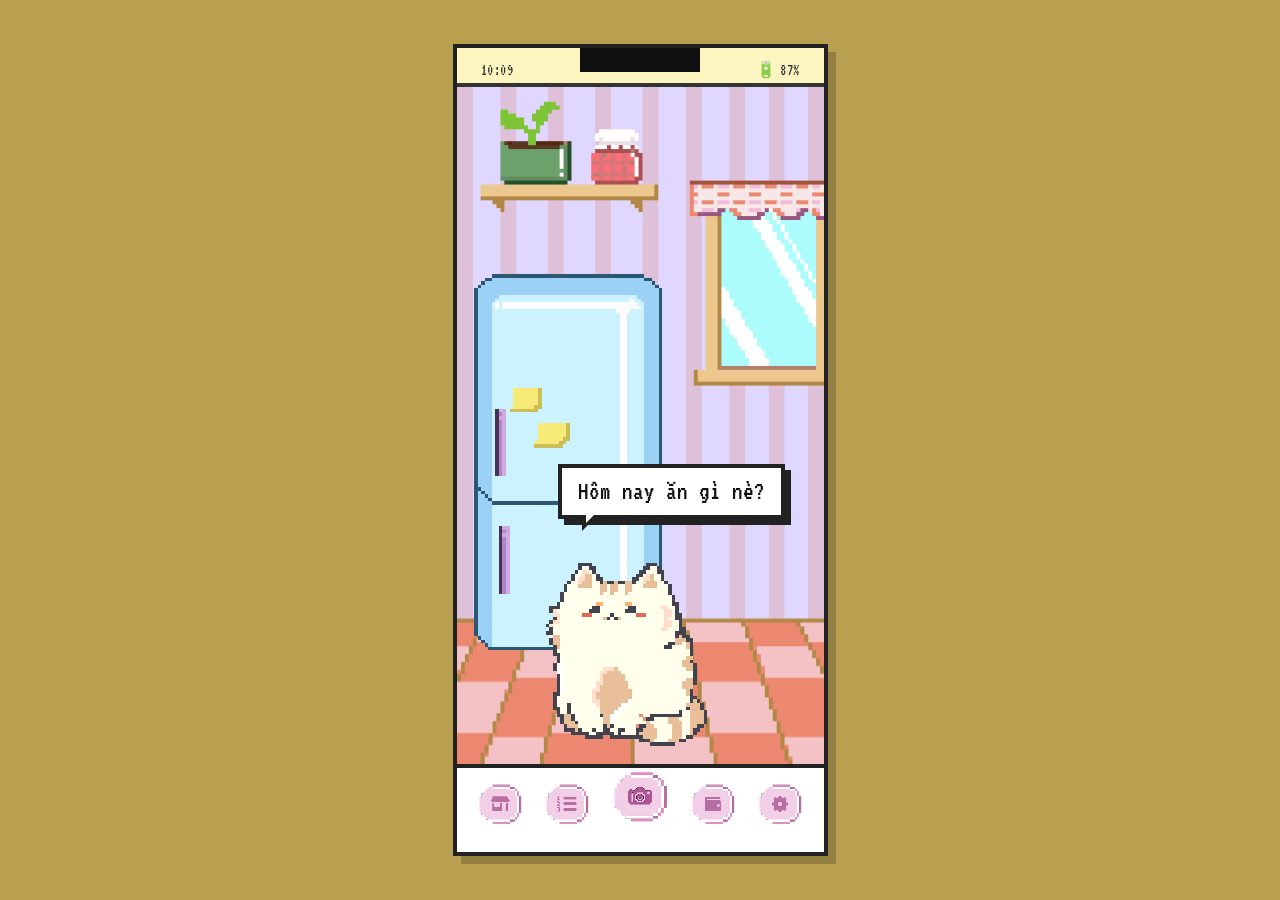
==== backend/src/main/resources/static/Frontend/legacy/index.html @ cea8aa6b "luu tam" ====
<!DOCTYPE html>
<html lang="vi">

<head>
  <meta charset="UTF-8" />
  <meta name="viewport" content="width=device-width,initial-scale=1.0" />
  <title>Trang Chủ – Smart Fridge</title>
  <link href="https://fonts.googleapis.com/css2?family=VT323&display=swap" rel="stylesheet" />
  <style>
    * {
      box-sizing: border-box;
      margin: 0;
      padding: 0;
    }

    body {
      font-family: 'VT323', monospace;
      background: #b8a050;
      display: flex;
      align-items: center;
      justify-content: center;
      min-height: 100vh;
      letter-spacing: 0.5px;
    }

    /* ── Phone shell (Pixel hóa: viền 4px, không bo góc) ── */
    .phone {
      width: 375px;
      height: 812px;
      border: 4px solid #222;
      border-radius: 0;
      overflow: hidden;
      position: relative;
      display: flex;
      flex-direction: column;
      background: #fdf5c0;
      box-shadow: 8px 8px 0 rgba(0, 0, 0, 0.2);
    }

    /* ── Status bar ── */
    .sb {
      display: flex;
      justify-content: space-between;
      align-items: center;
      padding: 12px 24px 4px;
      font-size: 16px;
      color: #333;
      position: relative;
      flex-shrink: 0;
      background: transparent;
    }

    .sb-notch {
      width: 120px;
      height: 24px;
      background: #111;
      border-radius: 0;
      position: absolute;
      top: 0;
      left: 50%;
      transform: translateX(-50%);
    }

    .sb-battery {
      display: flex;
      align-items: center;
      gap: 4px;
    }

    /* Icon pin pixel */
    .battery-icon {
      width: 22px;
      height: 12px;
      border: 2px solid #333;
      position: relative;
    }

    .battery-icon::after {
      content: '';
      position: absolute;
      right: -4px;
      top: 2px;
      width: 2px;
      height: 4px;
      background: #333;
    }

    .battery-level {
      height: 100%;
      width: 87%;
      background: #4ade80;
    }

    /* ── ROOM ── */
    .room {
      flex: 1;
      position: relative;
      overflow: hidden;
      border-top: 4px solid #333;
      background: url('../assets/background.png') center 8% / cover no-repeat;
    }

    .fridge-link,
    .cat-area {
      position: absolute;
      z-index: 1;
    }

    /* Tủ lạnh */
    .fridge-link {
      position: absolute;
      left: 10px;
      bottom: 0;
      top: 45px;
      width: 90%;
      z-index: 10;
      text-decoration: none;
      transition: transform 0.2s;
    }

    .fridge-link:hover {
      transform: scale(1.02);
    }

    .fridge-link img {
      width: 100%;
      height: auto;
      image-rendering: pixelated;
      display: block;
    }

    /* Mèo area */
    .cat-area {
      position: absolute;
      left: 60px;
      bottom: 0;
      display: flex;
      flex-direction: column;
      align-items: center;
      z-index: 10;
      animation: bounce 3s infinite ease-in-out;
    }

    @keyframes bounce {

      0%,
      100% {
        transform: translateY(0);
      }

      50% {
        transform: translateY(-8px);
      }
    }

    .cat-img {
      width: 230px;
      image-rendering: pixelated;
      display: block;
      flex-shrink: 0;
    }

    /* Bong bóng thoại Pixel – vuông vức, bóng đổ cứng */
    .bubble {
      background: #fff;
      border: 4px solid #222;
      border-radius: 0;
      /* Bỏ bo góc */
      padding: 8px 16px;
      font-family: 'VT323', monospace;
      font-size: 26px;
      /* Chữ to chuẩn pixel */
      font-weight: normal;
      color: #111;
      line-height: 1.2;
      text-align: center;
      position: relative;
      margin-bottom: 25px;
      box-shadow: 6px 6px 0 #222;
      /* Bóng đổ nét cứng */
      white-space: nowrap;
      right: -40px;
      top: 10px;
      letter-spacing: 1px;
    }

    /* Đuôi bong bóng dạng góc vuông cứng (Pixel style) */
    .bubble::after {
      content: '';
      position: absolute;
      bottom: -16px;
      left: 20px;
      border-top: 16px solid #222;
      border-right: 16px solid transparent;
    }

    .bubble::before {
      content: '';
      position: absolute;
      bottom: -8px;
      left: 24px;
      border-top: 10px solid #fff;
      border-right: 10px solid transparent;
      z-index: 1;
    }

    /* ── BOTTOM NAV ── */
    .bottom-nav {
      display: flex;
      background: #fff;
      border-top: 4px solid #222;
      padding: 12px 10px 24px;
      flex-shrink: 0;
    }

    .nav-img-row {
      display: flex;
      justify-content: space-around;
      align-items: center;
      width: 100%;
      position: relative;
      z-index: 2;
    }

    .nav-img-row img {
      width: 48px;
      height: 48px;
      object-fit: contain;
      image-rendering: pixelated;
      cursor: pointer;
      transition: transform 0.1s;
    }

    .nav-img-row img:active {
      transform: scale(0.9);
    }

    .nav-img-row img.center-btn {
      width: 60px;
      height: 60px;
      margin-top: -15px;
    }

    /* ── Camera Modal ── */
    .cam-modal {
      position: absolute;
      top: 0;
      left: 0;
      width: 100%;
      height: 100%;
      background: #000;
      z-index: 1000;
      display: none;
      flex-direction: column;
      align-items: center;
      justify-content: center;
      overflow: hidden;
    }

    .cam-modal.show {
      display: flex;
    }

    .cam-full-img {
      position: absolute;
      top: 0;
      left: 0;
      width: 100%;
      height: 100%;
      object-fit: cover;
      image-rendering: pixelated;
      z-index: 1002;
      pointer-events: none;
    }

    #camStream {
      width: 100%;
      height: 100%;
      object-fit: cover;
      z-index: 1001;
    }

    .cam-flash {
      position: absolute;
      top: 0;
      left: 0;
      width: 100%;
      height: 100%;
      background: #fff;
      z-index: 2000;
      display: none;
    }

    .cam-overlay-close {
      position: absolute;
      top: 20px;
      right: 20px;
      background: rgba(0, 0, 0, 0.5);
      color: #fff;
      border: 4px solid #fff;
      border-radius: 0;
      padding: 6px 14px;
      cursor: pointer;
      font-weight: 700;
      font-size: 20px;
      font-family: 'VT323', monospace;
      z-index: 1005;
    }

    .cam-capture-btn {
      position: absolute;
      bottom: 40px;
      left: 50%;
      transform: translateX(-50%);
      width: 80px;
      height: 80px;
      image-rendering: pixelated;
      cursor: pointer;
      z-index: 1005;
      transition: transform 0.1s;
    }

    .cam-capture-btn:active {
      transform: translateX(-50%) scale(0.9);
    }

    /* Toast */
    .toast {
      position: absolute;
      bottom: 100px;
      left: 50%;
      transform: translateX(-50%) translateY(10px);
      background: #000;
      color: #00e5a0;
      border: 4px solid #00e5a0;
      padding: 10px 20px;
      border-radius: 0;
      font-size: 20px;
      font-family: 'VT323', monospace;
      opacity: 0;
      transition: all 0.3s;
      z-index: 100;
      pointer-events: none;
      white-space: nowrap;
      box-shadow: 6px 6px 0 rgba(0, 229, 160, 0.3);
    }

    .toast.show {
      opacity: 1;
      transform: translateX(-50%) translateY(0);
    }
  </style>
</head>

<body>
  <div class="phone">

    <div class="sb">
      <div class="sb-time">10:09</div>
      <div class="sb-notch"></div>
      <div class="sb-battery">
        <span>🔋</span>
        <span>87%</span>
      </div>
    </div>

    <div class="room">
      <a href="tu_lanh.html" class="fridge-link">
        <img src="../assets/tulanh.png" alt="Tủ lạnh" id="fridgeImg" />
      </a>

      <div class="cat-area">
        <div class="bubble">
          Hôm nay ăn gì nè?
        </div>
        <img src="../assets/meodung.gif" alt="Mèo" class="cat-img" />
      </div>
    </div>

    <div class="bottom-nav">
      <div class="nav-img-row">
        <img src="../assets/nuttrangchu.png" alt="Trang chủ" onclick="location.href='Index.html'" />
        <img src="../assets/nutthucpham.png" alt="Thực phẩm" onclick="location.href='danh_sach_thuc_pham.html'" />
        <img src="../assets/nutchup.png" alt="Chụp ảnh" id="camBtnImg" class="center-btn" />
        <img src="../assets/nutvi.png" alt="Ví" onclick="location.href='vi.html'" />
        <img src="../assets/nutcaidat.png" alt="Cài đặt" />
      </div>
    </div>

    <div class="cam-modal" id="camModal">
      <video id="camStream" autoplay playsinline></video>
      <img src="../assets/manhinhchupbill.png" class="cam-full-img" alt="Giao diện chụp hóa đơn" />
      <div class="cam-flash" id="camFlash"></div>

      <button class="cam-overlay-close" id="closeCamBtn">Đóng</button>
      <img src="../assets/camera.png" class="cam-capture-btn" id="captureBtn" alt="Chụp ảnh">
    </div>

    <div class="toast" id="toast"></div>
  </div>

  <script>
    // Fridge hover effect
    const fridgeImg = document.getElementById('fridgeImg');
    fridgeImg.addEventListener('mouseenter', () => {
      fridgeImg.src = '../assets/tulanhmo.gif';
    });
    fridgeImg.addEventListener('mouseleave', () => {
      fridgeImg.src = '../assets/tulanh.png';
    });

    // Camera button → Open Modal & Start Stream
    const camModal = document.getElementById('camModal');
    const video = document.getElementById('camStream');
    const flash = document.getElementById('camFlash');
    let stream = null;

    async function startCamera() {
      try {
        stream = await navigator.mediaDevices.getUserMedia({ video: { facingMode: 'environment' } });
        video.srcObject = stream;
      } catch (err) {
        console.error("Lỗi truy cập camera: ", err);
        showToast('❌ Không thể truy cập camera');
      }
    }

    function stopCamera() {
      if (stream) {
        stream.getTracks().forEach(track => track.stop());
        stream = null;
      }
    }

    document.getElementById('camBtnImg').addEventListener('click', () => {
      camModal.classList.add('show');
      startCamera();
    });

    document.getElementById('closeCamBtn').addEventListener('click', () => {
      camModal.classList.remove('show');
      stopCamera();
    });

    document.getElementById('captureBtn').addEventListener('click', () => {
      // Flash effect
      flash.style.display = 'block';
      setTimeout(() => { flash.style.display = 'none'; }, 100);

      showToast('📸 Đang chụp hóa đơn...');

      setTimeout(() => {
        camModal.classList.remove('show');
        stopCamera();
        showToast('✅ Đã lưu hóa đơn!');
      }, 1200);
    });

    // Toast
    function showToast(msg) {
      const t = document.getElementById('toast');
      t.textContent = msg;
      t.classList.add('show');
      setTimeout(() => t.classList.remove('show'), 2200);
    }
  </script>
</body>

</html>
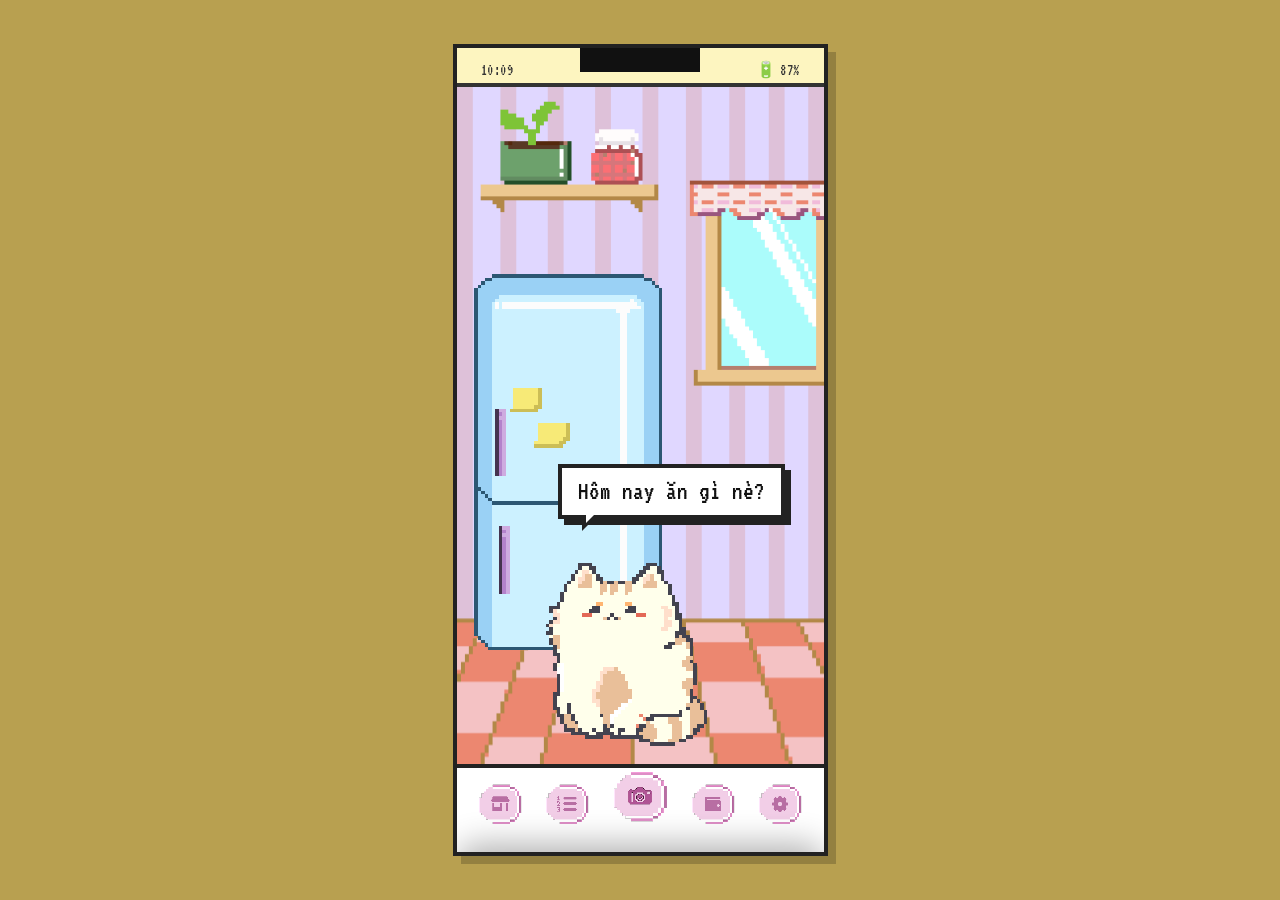
==== commit 4a22a7c0: "them api ai cơ bản" ====
--- a/backend/src/main/resources/static/Frontend/legacy/index.html
+++ b/backend/src/main/resources/static/Frontend/legacy/index.html
@@ -254,26 +254,19 @@
       flex-direction: column;
       align-items: center;
       justify-content: center;
-      overflow: hidden;
+      overflow: hidden; /* giữ hidden để bo góc điện thoại hoạt động đúng */
     }
 
     .cam-modal.show {
       display: flex;
     }
 
-    .cam-full-img {
-      position: absolute;
-      top: 0;
-      left: 0;
-      width: 100%;
-      height: 100%;
-      object-fit: cover;
-      image-rendering: pixelated;
-      z-index: 1002;
-      pointer-events: none;
-    }
+    /* .cam-full-img removed – unused class (BUG-10) */
 
     #camStream {
+      position: absolute; /* Add this */
+      top: 0;             /* Add this */
+      left: 0;            /* Add this */
       width: 100%;
       height: 100%;
       object-fit: cover;
@@ -349,6 +342,167 @@
       opacity: 1;
       transform: translateX(-50%) translateY(0);
     }
+
+    /* ── Upload btn (trong cam modal) ── */
+    .cam-upload-area {
+      position: absolute;
+      bottom: 130px;
+      left: 50%;
+      transform: translateX(-50%);
+      display: flex;
+      flex-direction: column;
+      align-items: center;
+      gap: 6px;
+      z-index: 1005;
+    }
+
+    .cam-upload-btn {
+      background: rgba(0,0,0,0.55);
+      border: 3px solid #fff;
+      color: #fff;
+      font-family: 'VT323', monospace;
+      font-size: 22px;
+      padding: 8px 22px;
+      cursor: pointer;
+      letter-spacing: 1px;
+      transition: background 0.2s;
+    }
+    .cam-upload-btn:hover { background: rgba(255,255,255,0.15); }
+
+    .cam-loading {
+      position: absolute;
+      inset: 0;
+      background: rgba(0,0,0,0.72);
+      display: none;
+      flex-direction: column;
+      align-items: center;
+      justify-content: center;
+      gap: 16px;
+      z-index: 2001;
+    }
+    .cam-loading.show { display: flex; }
+    .cam-spinner {
+      width: 48px; height: 48px;
+      border: 5px solid rgba(255,255,255,0.2);
+      border-top-color: #00e5a0;
+      border-radius: 50%;
+      animation: spin 0.75s linear infinite;
+    }
+    @keyframes spin { to { transform: rotate(360deg); } }
+    .cam-loading-text {
+      font-size: 20px; color: #00e5a0;
+      font-family: 'VT323', monospace;
+      letter-spacing: 1px;
+      text-align: center;
+    }
+
+    /* ── Result panel (slide up từ dưới) ── */
+    .result-panel {
+      position: absolute;
+      bottom: 0; left: 0;
+      width: 100%;
+      transform: translateY(100%);
+      transition: transform 0.4s cubic-bezier(0.34, 1.56, 0.64, 1);
+      background: #fff;
+      border-radius: 20px 20px 0 0;
+      box-shadow: 0 -8px 32px rgba(0,0,0,0.3);
+      /* Nằm ngoài cam-modal nên chỉ cần cao hơn cam-modal z-index:1000 */
+      z-index: 1200;
+      display: flex;
+      flex-direction: column;
+      max-height: 72%;
+    }
+    .result-panel.open { transform: translateY(0); }
+
+    .panel-handle {
+      width: 40px; height: 4px;
+      background: #ccc; border-radius: 4px;
+      margin: 12px auto 0;
+      flex-shrink: 0;
+    }
+    .panel-header {
+      display: flex;
+      align-items: center;
+      justify-content: space-between;
+      padding: 10px 18px 6px;
+      flex-shrink: 0;
+    }
+    .panel-title {
+      font-size: 28px; color: #111;
+    }
+    .panel-count {
+      font-family: 'Nunito', sans-serif;
+      font-size: 12px; font-weight: 800;
+      color: #00aa77;
+      background: #e6fff5;
+      padding: 3px 10px; border-radius: 20px;
+    }
+
+    .panel-list {
+      overflow-y: auto;
+      padding: 4px 16px 0;
+      flex: 1;
+    }
+    .panel-list::-webkit-scrollbar { display: none; }
+
+    .item-row {
+      display: flex;
+      align-items: center;
+      gap: 12px;
+      padding: 10px 0;
+      border-bottom: 1px solid #f0f0f0;
+      animation: fadeIn 0.3s ease both;
+    }
+    @keyframes fadeIn {
+      from { opacity: 0; transform: translateX(-10px); }
+      to   { opacity: 1; transform: translateX(0); }
+    }
+    .item-row:last-child { border-bottom: none; }
+    .item-emoji { font-size: 28px; flex-shrink: 0; }
+    .item-info { flex: 1; min-width: 0; }
+    .item-name {
+      font-size: 24px; color: #111;
+      white-space: nowrap; overflow: hidden; text-overflow: ellipsis;
+    }
+    .item-meta {
+      font-family: 'Nunito', sans-serif;
+      font-size: 10px; font-weight: 700; color: #999; margin-top: 1px;
+    }
+    .item-price {
+      font-family: 'Nunito', sans-serif;
+      font-size: 11px; font-weight: 800;
+      background: #f0f8ff; color: #5aaadd;
+      padding: 3px 8px; border-radius: 10px;
+      flex-shrink: 0;
+    }
+
+    .panel-empty {
+      text-align: center; padding: 28px 20px;
+      font-family: 'Nunito', sans-serif;
+      font-size: 13px; color: #aaa; font-weight: 700;
+    }
+    .panel-empty-icon { font-size: 40px; display: block; margin-bottom: 8px; }
+
+    .panel-footer {
+      padding: 12px 16px 20px;
+      display: flex; gap: 10px;
+      flex-shrink: 0;
+      border-top: 1px solid #eee;
+    }
+    .btn-rescan {
+      flex: 1; padding: 12px;
+      border: 2px solid #00aa77; border-radius: 12px;
+      background: #fff; color: #00aa77;
+      font-family: 'VT323', monospace; font-size: 20px;
+      cursor: pointer;
+    }
+    .btn-save {
+      flex: 2; padding: 12px;
+      border: none; border-radius: 12px;
+      background: #00aa77; color: #fff;
+      font-family: 'VT323', monospace; font-size: 20px;
+      cursor: pointer;
+    }
   </style>
 </head>
 
@@ -389,79 +543,255 @@
 
     <div class="cam-modal" id="camModal">
       <video id="camStream" autoplay playsinline></video>
-      <img src="../assets/manhinhchupbill.png" class="cam-full-img" alt="Giao diện chụp hóa đơn" />
       <div class="cam-flash" id="camFlash"></div>
 
       <button class="cam-overlay-close" id="closeCamBtn">Đóng</button>
+
+      <!-- Nút chụp ảnh -->
       <img src="../assets/camera.png" class="cam-capture-btn" id="captureBtn" alt="Chụp ảnh">
+
+      <!-- Nút upload ảnh -->
+      <div class="cam-upload-area">
+        <input type="file" id="uploadFileInput" accept="image/*" style="display:none;" />
+        <button class="cam-upload-btn" id="uploadBtn">📁 Upload ảnh từ máy</button>
+      </div>
+
+      <!-- Loading overlay (bên trong modal) -->
+      <div class="cam-loading" id="camLoading">
+        <div class="cam-spinner"></div>
+        <div class="cam-loading-text">🤖 AI đang phân tích...<br/>Vui lòng chờ</div>
+      </div>
+    </div>
+
+    <!-- Result Panel ─ Đặt ĐÂY, trong .phone nhưng NGOÀI cam-modal
+         → sử dụng position:fixed so với .phone để slide lên trên camera -->
+    <div class="result-panel" id="resultPanel">
+      <div class="panel-handle"></div>
+      <div class="panel-header">
+        <span class="panel-title">Foods List</span>
+        <span class="panel-count" id="itemCount">0 sản phẩm</span>
+      </div>
+      <div class="panel-list" id="itemList"></div>
+      <div class="panel-footer">
+        <button class="btn-rescan" id="rescanBtn">📷 Chụp lại</button>
+        <button class="btn-save"   id="saveFridgeBtn">🧊 Lưu vào tủ</button>
+      </div>
     </div>
 
     <div class="toast" id="toast"></div>
   </div>
 
   <script>
-    // Fridge hover effect
+    // ─── Config ───
+    const BASE_URL    = ""; // thay bằng ngrok URL khi test điện thoại
+    const API_RECEIPT = `${BASE_URL}/api/v1/scan/receipt`;
+
+    const EMOJI_MAP = [
+      { keys: ['cà chua','tomato'],              emoji: '🍅' },
+      { keys: ['thịt bò','bò','beef'],           emoji: '🥩' },
+      { keys: ['thịt gà','gà','chicken'],        emoji: '🍗' },
+      { keys: ['thịt heo','heo','pork'],          emoji: '🥓' },
+      { keys: ['cá','fish'],                       emoji: '🐟' },
+      { keys: ['sữa','milk'],                      emoji: '🥛' },
+      { keys: ['trứng','egg'],                     emoji: '🥚' },
+      { keys: ['rau','cải','salad'],               emoji: '🥬' },
+      { keys: ['táo','apple'],                     emoji: '🍎' },
+      { keys: ['chuối','banana'],                  emoji: '🍌' },
+      { keys: ['cam','orange'],                    emoji: '🍊' },
+      { keys: ['xoài','mango'],                    emoji: '🥭' },
+      { keys: ['nước','water'],                   emoji: '🥤' },
+      { keys: ['phô mai','cheese'],               emoji: '🧀' },
+      { keys: ['bơ','butter'],                     emoji: '🧈' }, // BUG-12 fix: 🧨→🧈
+      { keys: ['bánh','bread'],                    emoji: '🍞' },
+      { keys: ['mì','noodle'],                     emoji: '🍜' },
+    ];
+
+    function getEmoji(name) {
+      const n = (name || '').toLowerCase();
+      for (const { keys, emoji } of EMOJI_MAP) {
+        if (keys.some(k => n.includes(k))) return emoji;
+      }
+      return '🍱';
+    }
+
+    function calcExpiry(days) {
+      if (!days) return null;
+      const d = new Date();
+      d.setDate(d.getDate() + days);
+      return d.toLocaleDateString('vi-VN', { day:'2-digit', month:'2-digit', year:'numeric' });
+    }
+
+    // ─── Fridge hover ───
     const fridgeImg = document.getElementById('fridgeImg');
-    fridgeImg.addEventListener('mouseenter', () => {
-      fridgeImg.src = '../assets/tulanhmo.gif';
-    });
-    fridgeImg.addEventListener('mouseleave', () => {
-      fridgeImg.src = '../assets/tulanh.png';
-    });
-
-    // Camera button → Open Modal & Start Stream
-    const camModal = document.getElementById('camModal');
-    const video = document.getElementById('camStream');
-    const flash = document.getElementById('camFlash');
+    fridgeImg.addEventListener('mouseenter', () => fridgeImg.src = '../assets/tulanhmo.gif');
+    fridgeImg.addEventListener('mouseleave', () => fridgeImg.src = '../assets/tulanh.png');
+
+    // ─── Camera refs ───
+    const camModal     = document.getElementById('camModal');
+    const camStream    = document.getElementById('camStream');
+    const flash        = document.getElementById('camFlash');
+    const camLoading   = document.getElementById('camLoading');
+    const resultPanel  = document.getElementById('resultPanel');
+    const itemList     = document.getElementById('itemList');
+    const itemCount    = document.getElementById('itemCount');
+    const uploadInput  = document.getElementById('uploadFileInput');
     let stream = null;
-
+    let detectedItems = [];
+
+    // ─── Start / Stop camera ───
     async function startCamera() {
       try {
         stream = await navigator.mediaDevices.getUserMedia({ video: { facingMode: 'environment' } });
-        video.srcObject = stream;
+        camStream.srcObject = stream;
+        await camStream.play();
       } catch (err) {
-        console.error("Lỗi truy cập camera: ", err);
         showToast('❌ Không thể truy cập camera');
       }
     }
-
     function stopCamera() {
-      if (stream) {
-        stream.getTracks().forEach(track => track.stop());
-        stream = null;
+      stream?.getTracks().forEach(t => t.stop());
+      stream = null;
+    }
+
+    // ─── Open / Close modal ───
+    document.getElementById('camBtnImg').addEventListener('click', () => {
+      stopCamera(); // BUG-6 fix: dừng stream cũ trước khi mở mới
+      camModal.classList.add('show');
+      resultPanel.classList.remove('open');
+      itemList.innerHTML = '';
+      startCamera();
+    });
+    document.getElementById('closeCamBtn').addEventListener('click', () => {
+      camModal.classList.remove('show');
+      resultPanel.classList.remove('open');
+      stopCamera();
+    });
+
+    // ─── Gọi API scan ───
+    async function callScanAPI(blob, filename) {
+      camLoading.classList.add('show');
+
+      const userId   = localStorage.getItem('userId')   || 1;
+      const fridgeId = localStorage.getItem('fridgeId') || 1;
+      const token    = localStorage.getItem('jwt_token');
+
+      const formData = new FormData();
+      formData.append('file',     blob, filename);
+      formData.append('userId',   userId);
+      formData.append('fridgeId', fridgeId);
+
+      const headers = { 'ngrok-skip-browser-warning': 'true' };
+      if (token) headers['Authorization'] = `Bearer ${token}`;
+
+      try {
+        const res = await fetch(API_RECEIPT, { method: 'POST', headers, body: formData });
+        if (!res.ok) throw new Error(`HTTP ${res.status}`);
+
+        const aiResult = await res.json();
+        console.log('AI result:', aiResult);
+        detectedItems = aiResult.items || [];
+
+        camLoading.classList.remove('show');
+
+        // ✅ Thoát khỏi màn hình camera, rồi show preview kết quả
+        stopCamera();
+        camModal.classList.remove('show');
+
+        renderResultPanel(detectedItems);
+        // Dùng setTimeout nhỏ để transition slide-up mượt hơn
+        setTimeout(() => resultPanel.classList.add('open'), 50);
+      } catch (err) {
+        camLoading.classList.remove('show');
+        showToast('❌ Lỗi AI: ' + err.message);
       }
     }
 
-    document.getElementById('camBtnImg').addEventListener('click', () => {
+    // ─── Render result panel ───
+    function renderResultPanel(items) {
+      itemList.innerHTML = '';
+      if (!items || items.length === 0) {
+        itemCount.textContent = '0 sản phẩm';
+        itemList.innerHTML = `
+          <div class="panel-empty">
+            <span class="panel-empty-icon">🔍</span>
+            AI không nhận ra sản phẩm nào.<br/>Hãy chụp lại rõ hơn!
+          </div>`;
+        return;
+      }
+      itemCount.textContent = `${items.length} sản phẩm`;
+      items.forEach((item, i) => {
+        const expiry = calcExpiry(item.estimated_expiry_days);
+        const meta = [
+          item.quantity ? `x${item.quantity}` : '',
+          expiry        ? `HSD: ${expiry}`    : '',
+          item.category || ''
+        ].filter(Boolean).join(' · ');
+
+        const row = document.createElement('div');
+        row.className = 'item-row';
+        row.style.animationDelay = `${i * 55}ms`;
+        row.innerHTML = `
+          <div class="item-emoji">${getEmoji(item.product_name)}</div>
+          <div class="item-info">
+            <div class="item-name">${item.product_name || '(Không tên)'}</div>
+            ${meta ? `<div class="item-meta">${meta}</div>` : ''}
+          </div>
+          ${item.price ? `<div class="item-price">${Number(item.price).toLocaleString('vi-VN')}đ</div>` : ''}
+        `;
+        itemList.appendChild(row);
+      });
+    }
+
+    // ─── Nút chụp ảnh (camera) ───
+    document.getElementById('captureBtn').addEventListener('click', () => {
+      if (!stream) { showToast('⚠️ Camera chưa bật!'); return; }
+      // Flash
+      flash.style.display = 'block';
+      setTimeout(() => flash.style.display = 'none', 120);
+
+      const canvas = document.createElement('canvas');
+      canvas.width  = camStream.videoWidth  || 1280;
+      canvas.height = camStream.videoHeight || 720;
+      canvas.getContext('2d').drawImage(camStream, 0, 0);
+
+      canvas.toBlob(blob => callScanAPI(blob, 'capture.jpg'), 'image/jpeg', 0.85);
+    });
+
+    // ─── Nút Upload ảnh ───
+    document.getElementById('uploadBtn').addEventListener('click', () => uploadInput.click());
+
+    uploadInput.addEventListener('change', (e) => {
+      const file = e.target.files?.[0];
+      if (!file) return;
+      e.target.value = '';
+      callScanAPI(file, file.name);
+    });
+
+    // ─── Chụp lại ───
+    document.getElementById('rescanBtn').addEventListener('click', () => {
+      resultPanel.classList.remove('open');
+      detectedItems = [];
+      itemList.innerHTML = '';
+      // BUG-5 fix: dừng stream cũ trước khi start lại tránh leak
+      stopCamera();
       camModal.classList.add('show');
       startCamera();
     });
 
-    document.getElementById('closeCamBtn').addEventListener('click', () => {
-      camModal.classList.remove('show');
-      stopCamera();
+    // ─── Lưu vào tủ lạnh ───
+    document.getElementById('saveFridgeBtn').addEventListener('click', () => {
+      if (detectedItems.length === 0) { showToast('Không có sản phẩm!'); return; }
+      sessionStorage.setItem('scannedItems', JSON.stringify(detectedItems));
+      showToast('✅ Đã lưu! Đang chuyển trang...');
+      setTimeout(() => window.location.href = 'food_list.html', 800);
     });
 
-    document.getElementById('captureBtn').addEventListener('click', () => {
-      // Flash effect
-      flash.style.display = 'block';
-      setTimeout(() => { flash.style.display = 'none'; }, 100);
-
-      showToast('📸 Đang chụp hóa đơn...');
-
-      setTimeout(() => {
-        camModal.classList.remove('show');
-        stopCamera();
-        showToast('✅ Đã lưu hóa đơn!');
-      }, 1200);
-    });
-
-    // Toast
+    // ─── Toast ───
     function showToast(msg) {
       const t = document.getElementById('toast');
       t.textContent = msg;
       t.classList.add('show');
-      setTimeout(() => t.classList.remove('show'), 2200);
+      setTimeout(() => t.classList.remove('show'), 2500);
     }
   </script>
 </body>
